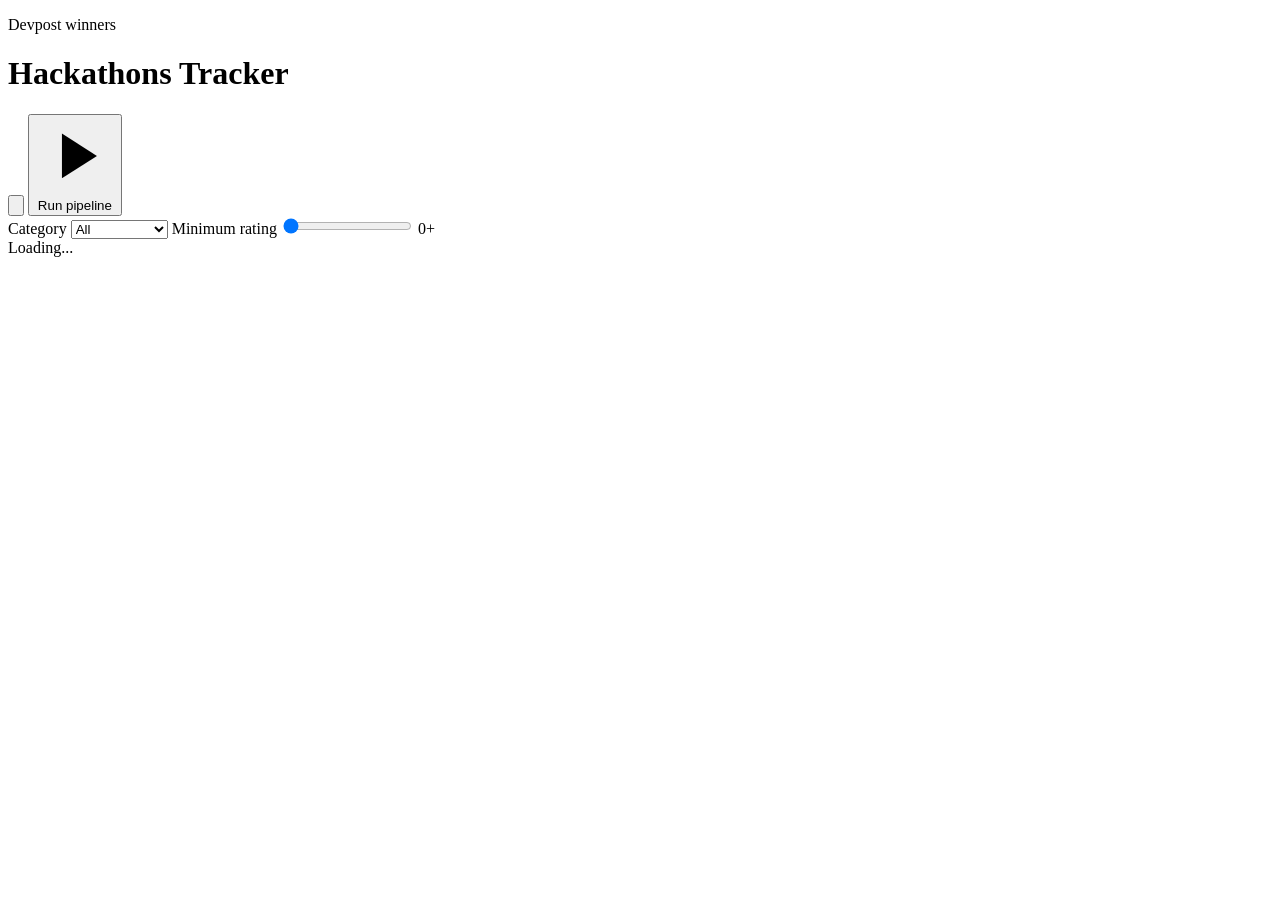
==== app/static/index.html @ 28173b01 "Created the FE." ====
<!doctype html>
<html lang="en">
  <head>
    <meta charset="utf-8" />
    <meta name="viewport" content="width=device-width, initial-scale=1" />
    <title>Hackathons Tracker</title>
    <link rel="stylesheet" href="/static/styles.css" />
  </head>
  <body>
    <main class="shell">
      <header class="topbar">
        <div>
          <p class="eyebrow">Devpost winners</p>
          <h1>Hackathons Tracker</h1>
        </div>
        <div class="actions">
          <button id="refreshButton" class="icon-button" type="button" title="Refresh projects" aria-label="Refresh projects">
            <svg aria-hidden="true" viewBox="0 0 24 24">
              <path d="M20 12a8 8 0 0 1-13.7 5.6l-1.8 1.8V14h5.4l-2.1 2.1A5.8 5.8 0 0 0 17.8 12h2.2ZM4 12A8 8 0 0 1 17.7 6.4l1.8-1.8V10h-5.4l2.1-2.1A5.8 5.8 0 0 0 6.2 12H4Z" />
            </svg>
          </button>
          <button id="pipelineButton" class="primary-button" type="button">
            <svg aria-hidden="true" viewBox="0 0 24 24">
              <path d="M8 5.1v13.8L18.8 12 8 5.1Z" />
            </svg>
            <span>Run pipeline</span>
          </button>
        </div>
      </header>

      <section class="toolbar" aria-label="Project filters">
        <label class="field">
          <span>Category</span>
          <select id="categoryFilter">
            <option value="">All</option>
            <option value="defense">Defense</option>
            <option value="health">Health</option>
            <option value="education">Education</option>
            <option value="environment">Environment</option>
            <option value="finance">Finance</option>
            <option value="social">Social</option>
            <option value="productivity">Productivity</option>
            <option value="other">Other</option>
          </select>
        </label>
        <label class="field">
          <span>Minimum rating</span>
          <input id="ratingFilter" type="range" min="0" max="10" step="1" value="0" />
        </label>
        <output id="ratingValue" class="rating-output">0+</output>
        <div class="summary" id="summary">Loading...</div>
      </section>

      <section id="status" class="status" hidden></section>
      <section id="projectGrid" class="project-grid" aria-live="polite"></section>
    </main>

    <template id="projectTemplate">
      <article class="project-card">
        <div class="project-card__header">
          <div>
            <p class="category"></p>
            <h2></h2>
          </div>
          <div class="score" title="LLM rating"></div>
        </div>
        <p class="description"></p>
        <dl class="evaluation">
          <div>
            <dt>Pros</dt>
            <dd class="pros"></dd>
          </div>
          <div>
            <dt>Improvements</dt>
            <dd class="improvements"></dd>
          </div>
        </dl>
      </article>
    </template>

    <script src="/static/app.js" defer></script>
  </body>
</html>
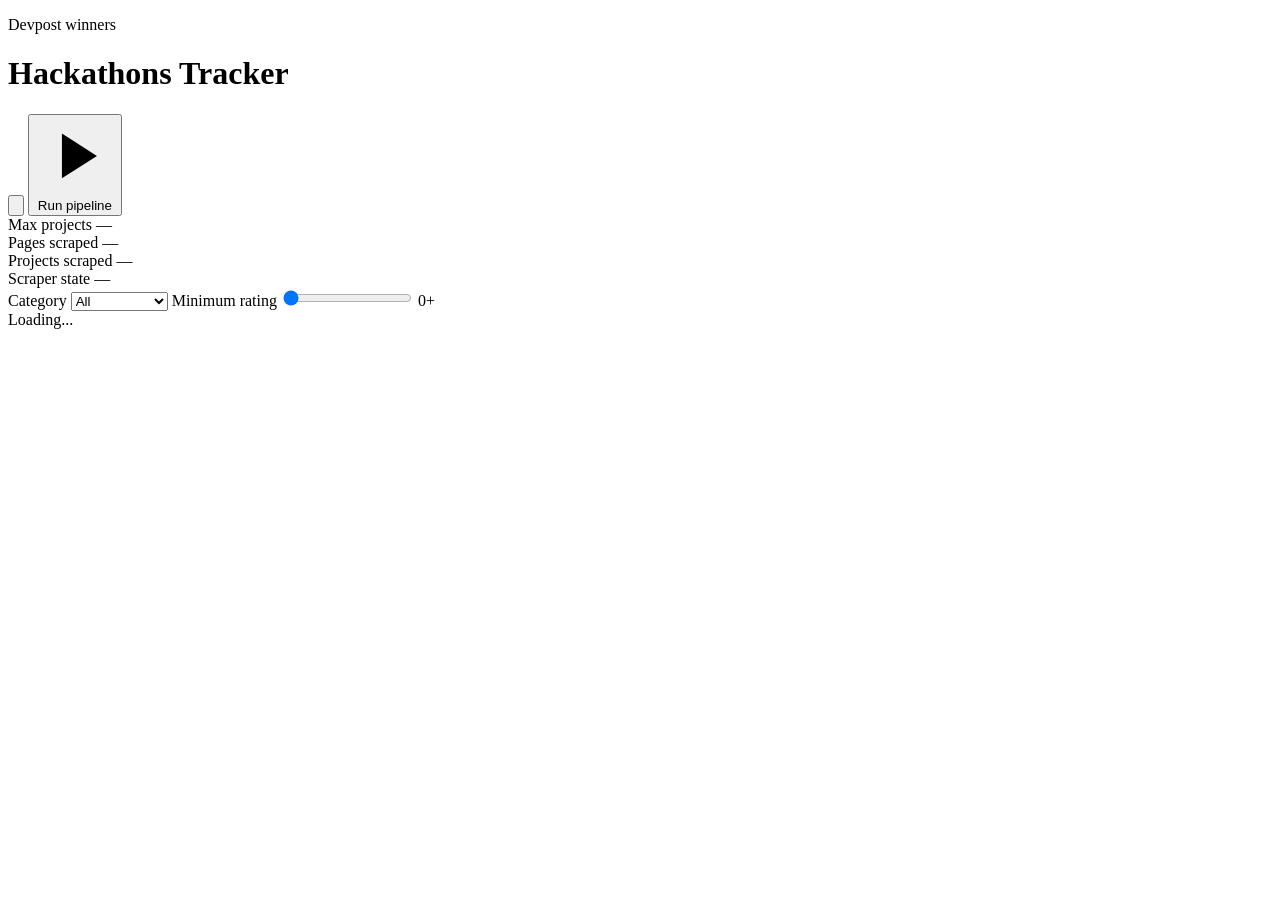
==== commit cbbcfa41: "Add scraper status panel and enhance job progress reporting Improves user visibility into scraping p" ====
--- a/app/static/index.html
+++ b/app/static/index.html
@@ -4,7 +4,7 @@
     <meta charset="utf-8" />
     <meta name="viewport" content="width=device-width, initial-scale=1" />
     <title>Hackathons Tracker</title>
-    <link rel="stylesheet" href="/static/styles.css" />
+    <link rel="stylesheet" href="/static/styles.css?v=5" />
   </head>
   <body>
     <main class="shell">
@@ -27,6 +27,25 @@
           </button>
         </div>
       </header>
+
+      <section class="scraper-panel" aria-label="Scraper status">
+        <div class="scraper-panel__stat">
+          <span class="scraper-panel__label">Max projects</span>
+          <span class="scraper-panel__value" id="statMaxProjects">—</span>
+        </div>
+        <div class="scraper-panel__stat">
+          <span class="scraper-panel__label">Pages scraped</span>
+          <span class="scraper-panel__value" id="statPages">—</span>
+        </div>
+        <div class="scraper-panel__stat">
+          <span class="scraper-panel__label">Projects scraped</span>
+          <span class="scraper-panel__value" id="statScraped">—</span>
+        </div>
+        <div class="scraper-panel__stat scraper-panel__stat--state">
+          <span class="scraper-panel__label">Scraper state</span>
+          <span class="scraper-panel__value" id="statState">—</span>
+        </div>
+      </section>
 
       <section class="toolbar" aria-label="Project filters">
         <label class="field">
@@ -65,6 +84,8 @@
           <div class="score" title="LLM rating"></div>
         </div>
         <p class="description"></p>
+        <div class="stack" aria-label="Tech stack"></div>
+        <div class="project-links"></div>
         <dl class="evaluation">
           <div>
             <dt>Pros</dt>
@@ -78,6 +99,6 @@
       </article>
     </template>
 
-    <script src="/static/app.js" defer></script>
+    <script src="/static/app.js?v=5" defer></script>
   </body>
 </html>
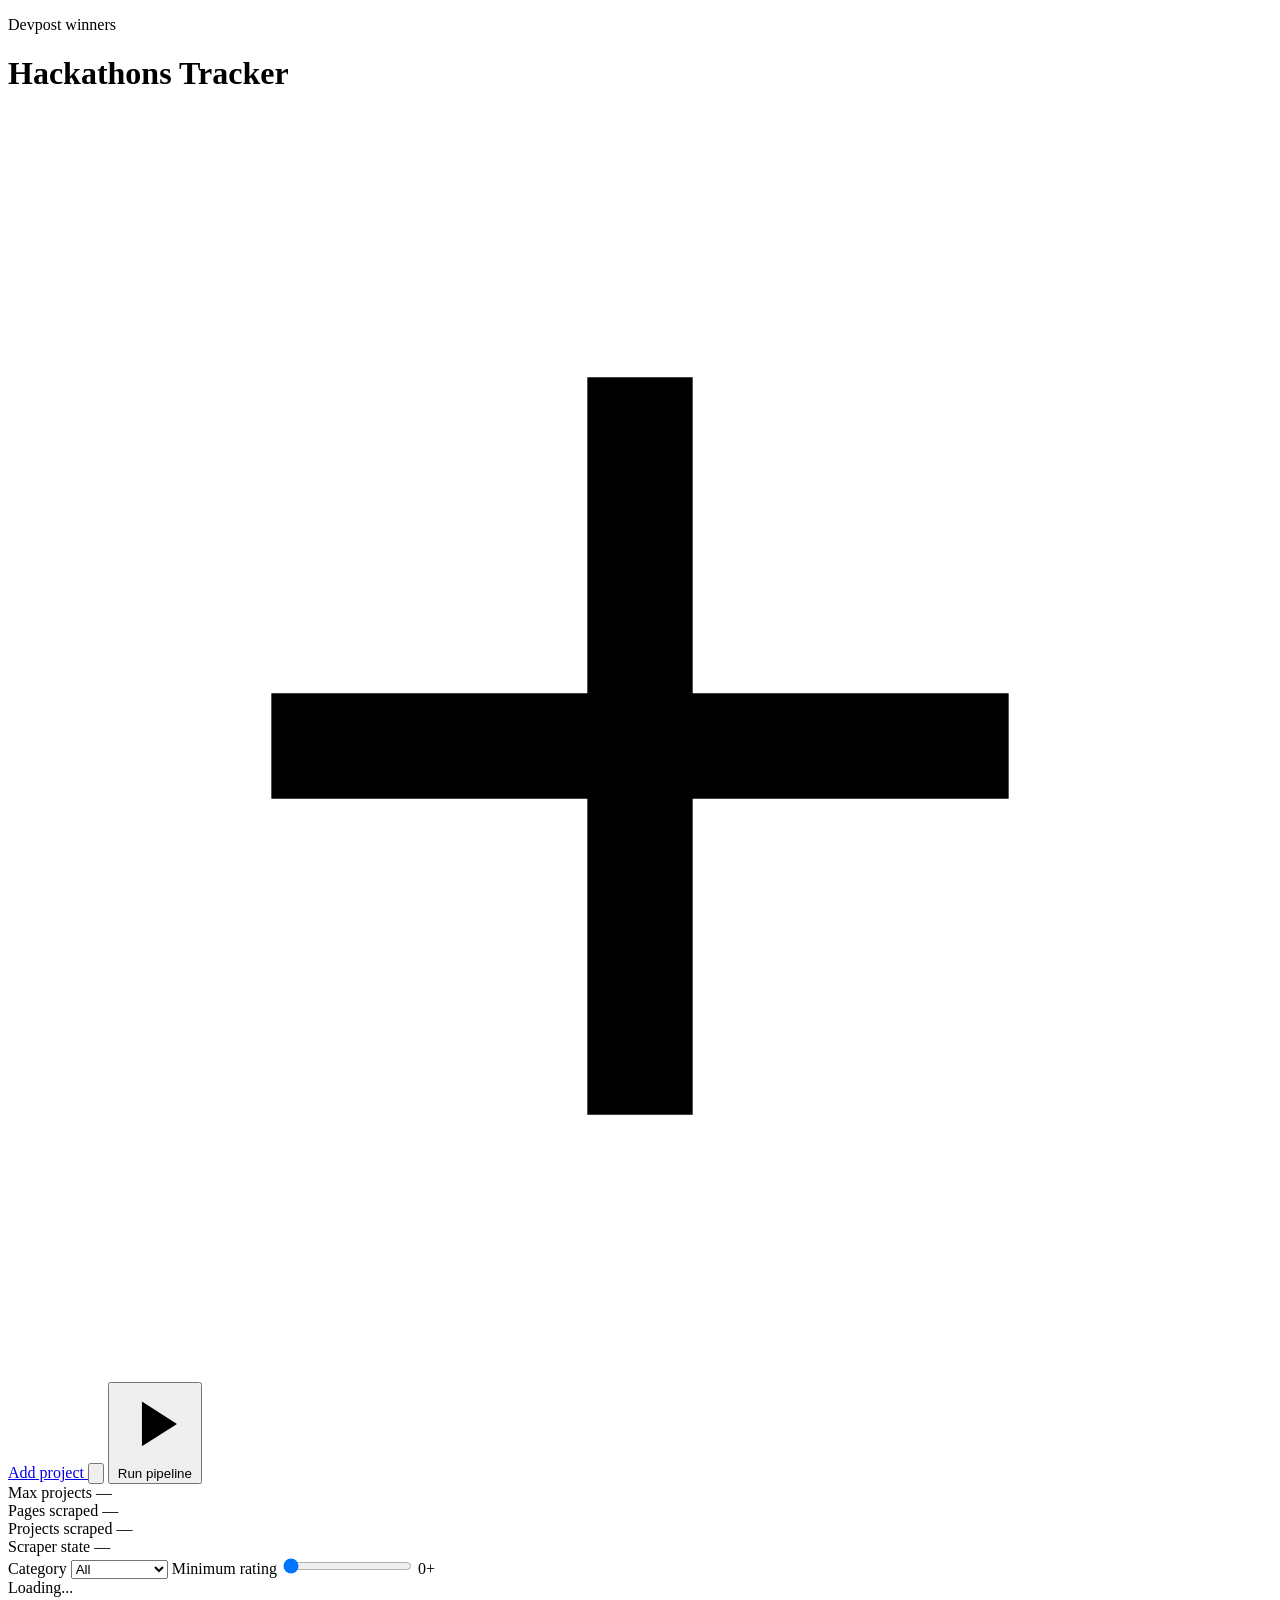
==== commit a97c1fce: "Add a project page." ====
--- a/app/static/index.html
+++ b/app/static/index.html
@@ -4,7 +4,7 @@
     <meta charset="utf-8" />
     <meta name="viewport" content="width=device-width, initial-scale=1" />
     <title>Hackathons Tracker</title>
-    <link rel="stylesheet" href="/static/styles.css?v=5" />
+    <link rel="stylesheet" href="/static/styles.css?v=7" />
   </head>
   <body>
     <main class="shell">
@@ -14,6 +14,12 @@
           <h1>Hackathons Tracker</h1>
         </div>
         <div class="actions">
+          <a class="secondary-button" href="/add">
+            <svg aria-hidden="true" viewBox="0 0 24 24">
+              <path d="M11 5h2v6h6v2h-6v6h-2v-6H5v-2h6V5Z" />
+            </svg>
+            <span>Add project</span>
+          </a>
           <button id="refreshButton" class="icon-button" type="button" title="Refresh projects" aria-label="Refresh projects">
             <svg aria-hidden="true" viewBox="0 0 24 24">
               <path d="M20 12a8 8 0 0 1-13.7 5.6l-1.8 1.8V14h5.4l-2.1 2.1A5.8 5.8 0 0 0 17.8 12h2.2ZM4 12A8 8 0 0 1 17.7 6.4l1.8-1.8V10h-5.4l2.1-2.1A5.8 5.8 0 0 0 6.2 12H4Z" />
@@ -81,7 +87,14 @@
             <p class="category"></p>
             <h2></h2>
           </div>
-          <div class="score" title="LLM rating"></div>
+          <div class="project-card__actions">
+            <div class="score" title="LLM rating"></div>
+            <button class="delete-project icon-button" type="button" title="Delete project" aria-label="Delete project">
+              <svg aria-hidden="true" viewBox="0 0 24 24">
+                <path d="M9 3h6l1 2h4v2H4V5h4l1-2Zm-1 6h2v10H8V9Zm6 0h2v10h-2V9Zm-3 0h2v10h-2V9Zm-4 12h10l1-13H6l1 13Z" />
+              </svg>
+            </button>
+          </div>
         </div>
         <p class="description"></p>
         <div class="stack" aria-label="Tech stack"></div>
@@ -99,6 +112,6 @@
       </article>
     </template>
 
-    <script src="/static/app.js?v=5" defer></script>
+    <script src="/static/app.js?v=7" defer></script>
   </body>
 </html>
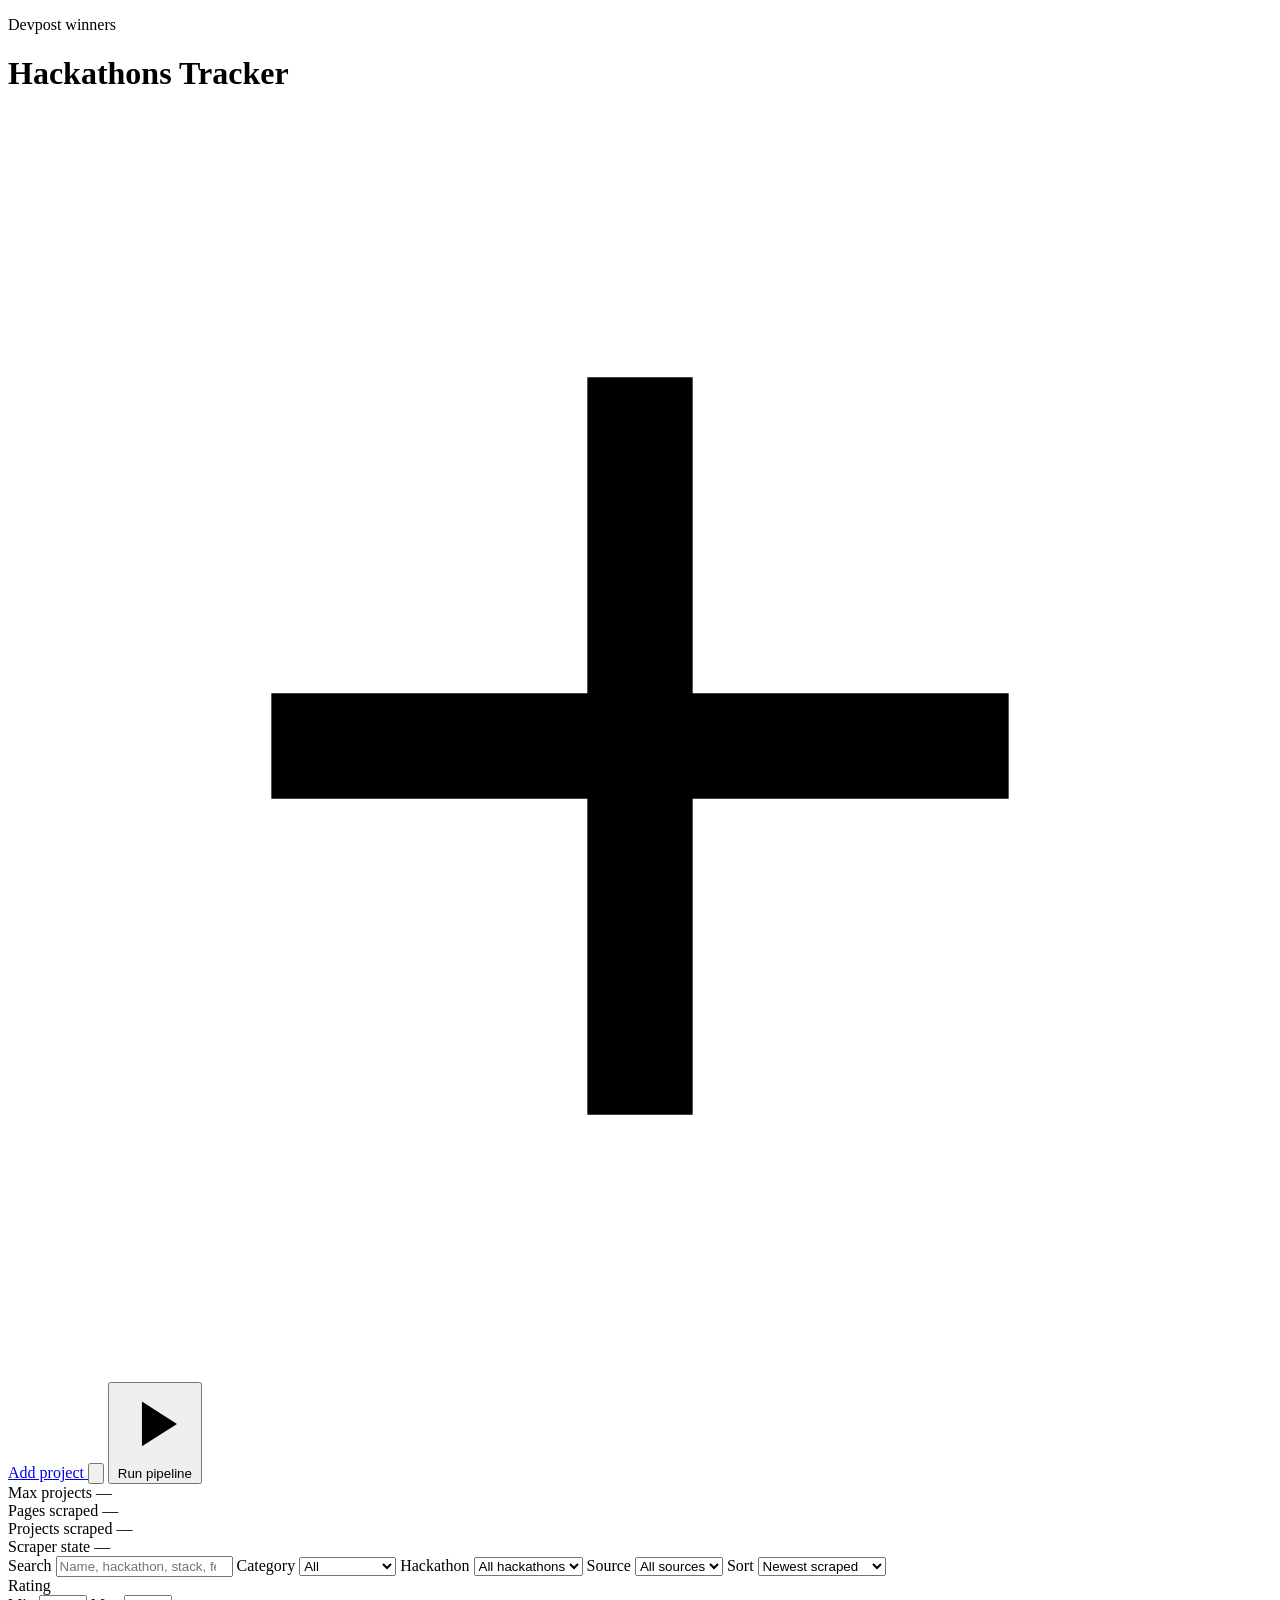
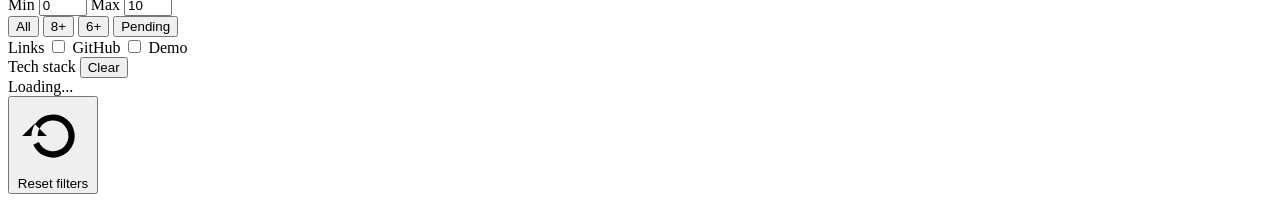
==== commit 9418c136: "Changed the filtering for the projects." ====
--- a/app/static/index.html
+++ b/app/static/index.html
@@ -4,7 +4,7 @@
     <meta charset="utf-8" />
     <meta name="viewport" content="width=device-width, initial-scale=1" />
     <title>Hackathons Tracker</title>
-    <link rel="stylesheet" href="/static/styles.css?v=7" />
+    <link rel="stylesheet" href="/static/styles.css?v=8" />
   </head>
   <body>
     <main class="shell">
@@ -54,6 +54,10 @@
       </section>
 
       <section class="toolbar" aria-label="Project filters">
+        <label class="field field--search">
+          <span>Search</span>
+          <input id="searchFilter" type="search" placeholder="Name, hackathon, stack, feedback" autocomplete="off" />
+        </label>
         <label class="field">
           <span>Category</span>
           <select id="categoryFilter">
@@ -69,11 +73,75 @@
           </select>
         </label>
         <label class="field">
-          <span>Minimum rating</span>
-          <input id="ratingFilter" type="range" min="0" max="10" step="1" value="0" />
+          <span>Hackathon</span>
+          <select id="hackathonFilter">
+            <option value="">All hackathons</option>
+          </select>
         </label>
-        <output id="ratingValue" class="rating-output">0+</output>
-        <div class="summary" id="summary">Loading...</div>
+        <label class="field">
+          <span>Source</span>
+          <select id="sourceFilter">
+            <option value="">All sources</option>
+            <option value="Devpost">Devpost</option>
+            <option value="Manual">Manual</option>
+          </select>
+        </label>
+        <label class="field">
+          <span>Sort</span>
+          <select id="sortFilter">
+            <option value="newest">Newest scraped</option>
+            <option value="rating-desc">Rating high to low</option>
+            <option value="rating-asc">Rating low to high</option>
+            <option value="project-asc">Project name</option>
+            <option value="hackathon-asc">Hackathon name</option>
+          </select>
+        </label>
+        <div class="rating-controls" aria-label="Rating filters">
+          <span class="control-label">Rating</span>
+          <div class="rating-range">
+            <label class="mini-field">
+              <span>Min</span>
+              <input id="minRatingFilter" type="number" min="0" max="10" step="1" value="0" />
+            </label>
+            <label class="mini-field">
+              <span>Max</span>
+              <input id="maxRatingFilter" type="number" min="0" max="10" step="1" value="10" />
+            </label>
+          </div>
+          <div class="segmented" aria-label="Rating presets">
+            <button class="segmented__button is-active" type="button" data-rating-preset="all">All</button>
+            <button class="segmented__button" type="button" data-rating-preset="8">8+</button>
+            <button class="segmented__button" type="button" data-rating-preset="6">6+</button>
+            <button class="segmented__button" type="button" data-rating-preset="pending">Pending</button>
+          </div>
+        </div>
+        <div class="toggle-group" aria-label="Link filters">
+          <span class="control-label">Links</span>
+          <label class="toggle">
+            <input id="githubFilter" type="checkbox" />
+            <span>GitHub</span>
+          </label>
+          <label class="toggle">
+            <input id="demoFilter" type="checkbox" />
+            <span>Demo</span>
+          </label>
+        </div>
+        <div class="tech-filter">
+          <div class="tech-filter__header">
+            <span class="control-label">Tech stack</span>
+            <button id="clearTechFilter" class="text-button" type="button">Clear</button>
+          </div>
+          <div id="techStackFilter" class="chip-group" aria-label="Tech stack filters"></div>
+        </div>
+        <div class="toolbar__footer">
+          <div class="summary" id="summary">Loading...</div>
+          <button id="resetFilters" class="secondary-button secondary-button--compact" type="button">
+            <svg aria-hidden="true" viewBox="0 0 24 24">
+              <path d="M12 5a7 7 0 1 1-6.4 9.8l1.8-.9A5 5 0 1 0 7 12h3L6 8 2 12h3a7 7 0 0 1 7-7Z" />
+            </svg>
+            <span>Reset filters</span>
+          </button>
+        </div>
       </section>
 
       <section id="status" class="status" hidden></section>
@@ -112,6 +180,6 @@
       </article>
     </template>
 
-    <script src="/static/app.js?v=7" defer></script>
+    <script src="/static/app.js?v=8" defer></script>
   </body>
 </html>
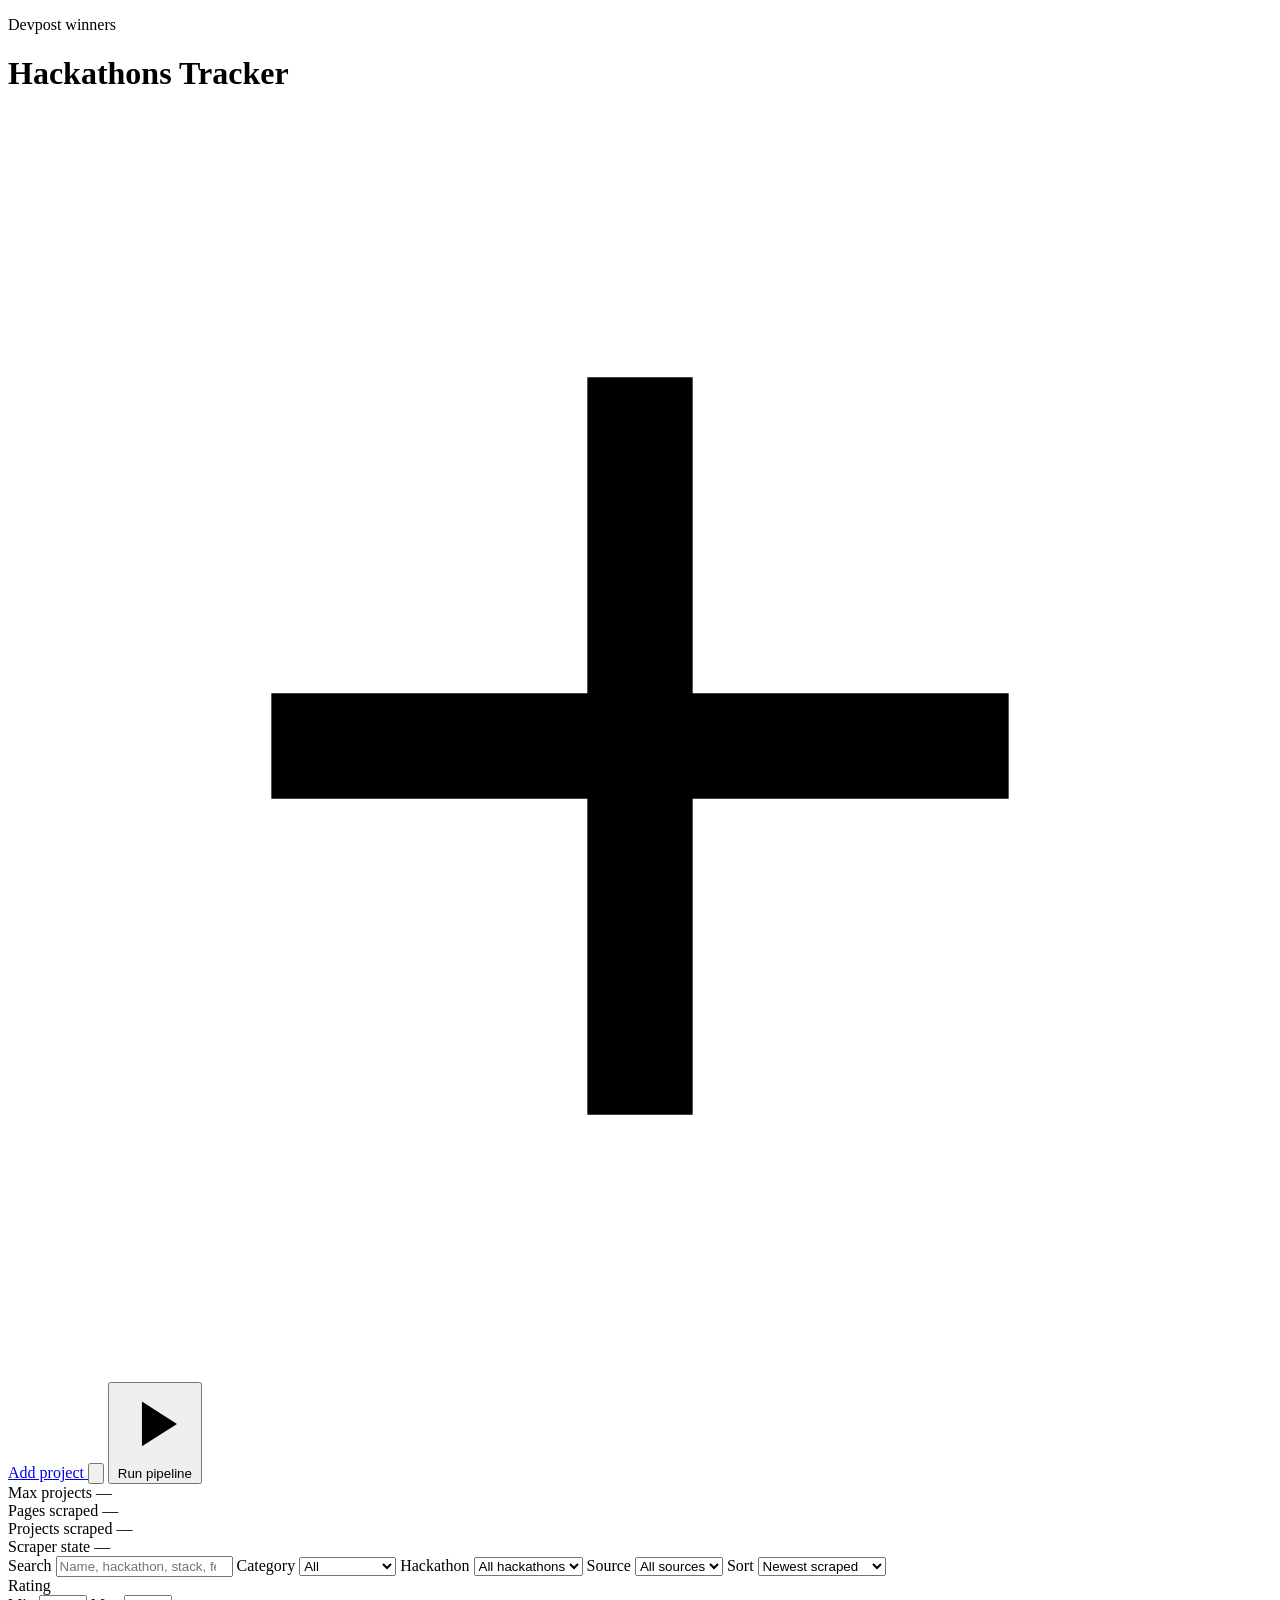
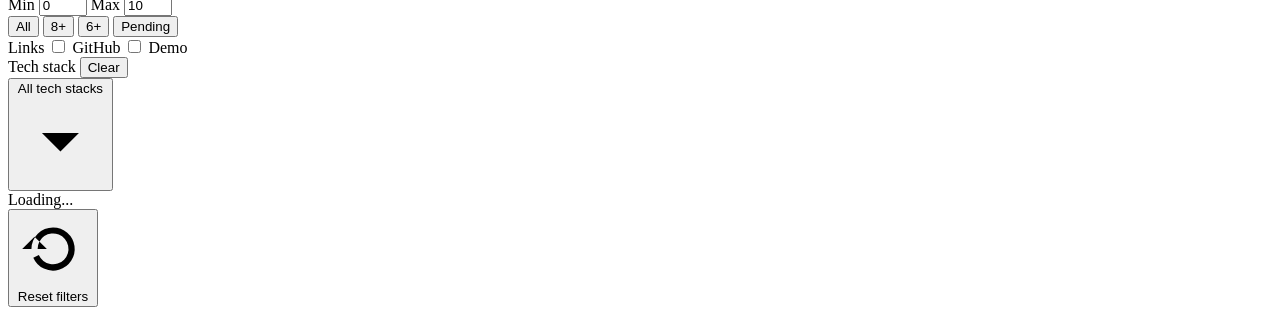
==== commit f63253b4: "Changed to dropdown filtering." ====
--- a/app/static/index.html
+++ b/app/static/index.html
@@ -4,7 +4,7 @@
     <meta charset="utf-8" />
     <meta name="viewport" content="width=device-width, initial-scale=1" />
     <title>Hackathons Tracker</title>
-    <link rel="stylesheet" href="/static/styles.css?v=8" />
+    <link rel="stylesheet" href="/static/styles.css?v=9" />
   </head>
   <body>
     <main class="shell">
@@ -131,7 +131,21 @@
             <span class="control-label">Tech stack</span>
             <button id="clearTechFilter" class="text-button" type="button">Clear</button>
           </div>
-          <div id="techStackFilter" class="chip-group" aria-label="Tech stack filters"></div>
+          <div class="tech-select">
+            <button
+              id="techDropdownButton"
+              class="tech-select__button"
+              type="button"
+              aria-haspopup="listbox"
+              aria-expanded="false"
+            >
+              <span id="techDropdownLabel">All tech stacks</span>
+              <svg aria-hidden="true" viewBox="0 0 24 24">
+                <path d="m7 10 5 5 5-5H7Z" />
+              </svg>
+            </button>
+            <div id="techStackFilter" class="tech-menu" role="listbox" aria-label="Tech stack filters"></div>
+          </div>
         </div>
         <div class="toolbar__footer">
           <div class="summary" id="summary">Loading...</div>
@@ -180,6 +194,6 @@
       </article>
     </template>
 
-    <script src="/static/app.js?v=8" defer></script>
+    <script src="/static/app.js?v=9" defer></script>
   </body>
 </html>
